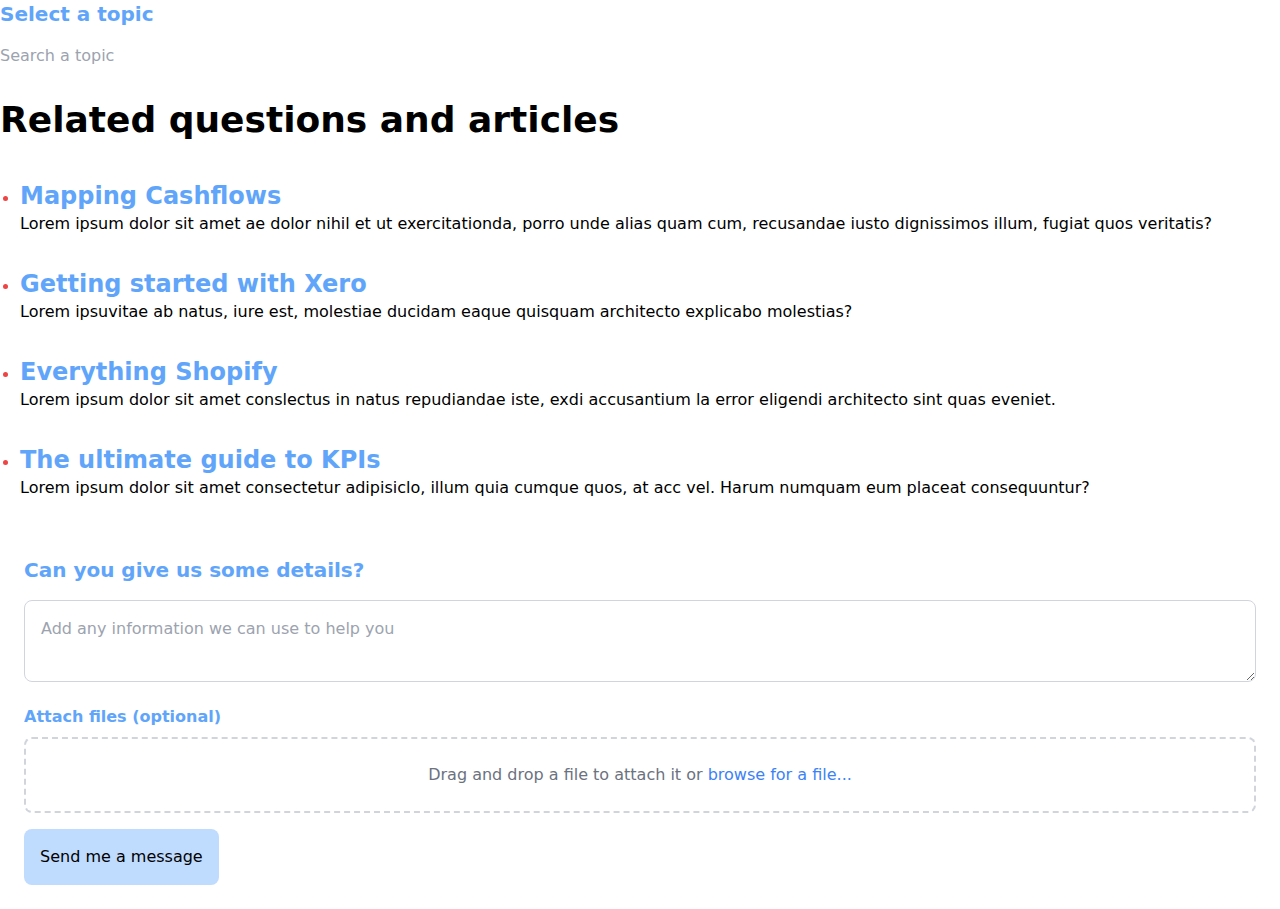
==== index.html @ 9aa62eac "okay good" ====
<!DOCTYPE html>
<html lang="en">
  <head>
    <meta charset="UTF-8" />
    <meta name="viewport" content="width=device-width, initial-scale=1.0" />
    <title>Document</title>
    <link href="./output.css" rel="stylesheet" />
  </head>
  <body>
    <div class="mb-8">
      <h2 class="text-xl font-bold mb-4 text-blue-400">Select a topic</h2>
      <input type="text" placeholder="Search a topic" class="text-blue-400 w-full border-grey"/>
    </div>
    <div class="mb-8">
      <h2 class="text-4xl font-bold mb-10">Related questions and articles</h2>
      <ul class="list-disc mt-4 pl-5 space-y-8 text-red-500">
        <li>
          <h2 class="text-2xl text-blue-400 font-bold">Mapping Cashflows</h2>
          <p class="text-black">Lorem ipsum dolor sit amet ae dolor nihil et ut exercitationda, porro unde alias quam cum, recusandae iusto dignissimos illum, fugiat quos veritatis?</p>
        </li>
        <li>
          <h2 class="text-2xl text-blue-400 font-bold">
            Getting started with Xero
          </h2>
          <p class="text-black">Lorem ipsuvitae ab natus, iure est, molestiae ducidam eaque quisquam architecto explicabo molestias?</p>
        </li>
        <li>
          <h2 class="text-2xl text-blue-400 font-bold">Everything Shopify</h2>
          <p class="text-black">Lorem ipsum dolor sit amet conslectus in natus repudiandae iste, exdi accusantium la error eligendi architecto sint quas eveniet.</p>
        </li>
        <li>
          <h2 class="text-2xl text-blue-400 font-bold">
            The ultimate guide to KPIs
          </h2>
          <p class="text-black">Lorem ipsum dolor sit amet consectetur adipisiclo, illum quia cumque quos, at acc vel. Harum numquam eum placeat consequuntur?</p>
        </li>
      </ul>
    </div>
    <div class="bg-white p-6 ">
        <h2 class="text-xl font-bold mb-4 text-blue-400">Can you give us some details?</h2>
        <textarea placeholder="Add any information we can use to help you" class=" w-full p-4 border border-gray-300 rounded-lg  mb-4"></textarea>
  

        <div class="mb-4">
          <label class="block text-blue-400 font-bold mb-2">Attach files (optional)</label>
          <div class="border-dashed border-2 border-gray-300 p-6 rounded-lg text-center">
            <p class="text-gray-500">Drag and drop a file to attach it or <a href="#" class="text-blue-500 hover:underline">browse for a file...</a></p>
          </div>
        </div>
        <button type="submit" class="text-bold text-black bg-blue-200 p-4 rounded-lg" >Send me a message</button>
  </body>
</html>
---- output.css ----
*, ::before, ::after {
  --tw-border-spacing-x: 0;
  --tw-border-spacing-y: 0;
  --tw-translate-x: 0;
  --tw-translate-y: 0;
  --tw-rotate: 0;
  --tw-skew-x: 0;
  --tw-skew-y: 0;
  --tw-scale-x: 1;
  --tw-scale-y: 1;
  --tw-pan-x:  ;
  --tw-pan-y:  ;
  --tw-pinch-zoom:  ;
  --tw-scroll-snap-strictness: proximity;
  --tw-gradient-from-position:  ;
  --tw-gradient-via-position:  ;
  --tw-gradient-to-position:  ;
  --tw-ordinal:  ;
  --tw-slashed-zero:  ;
  --tw-numeric-figure:  ;
  --tw-numeric-spacing:  ;
  --tw-numeric-fraction:  ;
  --tw-ring-inset:  ;
  --tw-ring-offset-width: 0px;
  --tw-ring-offset-color: #fff;
  --tw-ring-color: rgb(59 130 246 / 0.5);
  --tw-ring-offset-shadow: 0 0 #0000;
  --tw-ring-shadow: 0 0 #0000;
  --tw-shadow: 0 0 #0000;
  --tw-shadow-colored: 0 0 #0000;
  --tw-blur:  ;
  --tw-brightness:  ;
  --tw-contrast:  ;
  --tw-grayscale:  ;
  --tw-hue-rotate:  ;
  --tw-invert:  ;
  --tw-saturate:  ;
  --tw-sepia:  ;
  --tw-drop-shadow:  ;
  --tw-backdrop-blur:  ;
  --tw-backdrop-brightness:  ;
  --tw-backdrop-contrast:  ;
  --tw-backdrop-grayscale:  ;
  --tw-backdrop-hue-rotate:  ;
  --tw-backdrop-invert:  ;
  --tw-backdrop-opacity:  ;
  --tw-backdrop-saturate:  ;
  --tw-backdrop-sepia:  ;
  --tw-contain-size:  ;
  --tw-contain-layout:  ;
  --tw-contain-paint:  ;
  --tw-contain-style:  ;
}

::backdrop {
  --tw-border-spacing-x: 0;
  --tw-border-spacing-y: 0;
  --tw-translate-x: 0;
  --tw-translate-y: 0;
  --tw-rotate: 0;
  --tw-skew-x: 0;
  --tw-skew-y: 0;
  --tw-scale-x: 1;
  --tw-scale-y: 1;
  --tw-pan-x:  ;
  --tw-pan-y:  ;
  --tw-pinch-zoom:  ;
  --tw-scroll-snap-strictness: proximity;
  --tw-gradient-from-position:  ;
  --tw-gradient-via-position:  ;
  --tw-gradient-to-position:  ;
  --tw-ordinal:  ;
  --tw-slashed-zero:  ;
  --tw-numeric-figure:  ;
  --tw-numeric-spacing:  ;
  --tw-numeric-fraction:  ;
  --tw-ring-inset:  ;
  --tw-ring-offset-width: 0px;
  --tw-ring-offset-color: #fff;
  --tw-ring-color: rgb(59 130 246 / 0.5);
  --tw-ring-offset-shadow: 0 0 #0000;
  --tw-ring-shadow: 0 0 #0000;
  --tw-shadow: 0 0 #0000;
  --tw-shadow-colored: 0 0 #0000;
  --tw-blur:  ;
  --tw-brightness:  ;
  --tw-contrast:  ;
  --tw-grayscale:  ;
  --tw-hue-rotate:  ;
  --tw-invert:  ;
  --tw-saturate:  ;
  --tw-sepia:  ;
  --tw-drop-shadow:  ;
  --tw-backdrop-blur:  ;
  --tw-backdrop-brightness:  ;
  --tw-backdrop-contrast:  ;
  --tw-backdrop-grayscale:  ;
  --tw-backdrop-hue-rotate:  ;
  --tw-backdrop-invert:  ;
  --tw-backdrop-opacity:  ;
  --tw-backdrop-saturate:  ;
  --tw-backdrop-sepia:  ;
  --tw-contain-size:  ;
  --tw-contain-layout:  ;
  --tw-contain-paint:  ;
  --tw-contain-style:  ;
}

/*
! tailwindcss v3.4.14 | MIT License | https://tailwindcss.com
*/

/*
1. Prevent padding and border from affecting element width. (https://github.com/mozdevs/cssremedy/issues/4)
2. Allow adding a border to an element by just adding a border-width. (https://github.com/tailwindcss/tailwindcss/pull/116)
*/

*,
::before,
::after {
  box-sizing: border-box;
  /* 1 */
  border-width: 0;
  /* 2 */
  border-style: solid;
  /* 2 */
  border-color: #e5e7eb;
  /* 2 */
}

::before,
::after {
  --tw-content: '';
}

/*
1. Use a consistent sensible line-height in all browsers.
2. Prevent adjustments of font size after orientation changes in iOS.
3. Use a more readable tab size.
4. Use the user's configured `sans` font-family by default.
5. Use the user's configured `sans` font-feature-settings by default.
6. Use the user's configured `sans` font-variation-settings by default.
7. Disable tap highlights on iOS
*/

html,
:host {
  line-height: 1.5;
  /* 1 */
  -webkit-text-size-adjust: 100%;
  /* 2 */
  -moz-tab-size: 4;
  /* 3 */
  -o-tab-size: 4;
     tab-size: 4;
  /* 3 */
  font-family: ui-sans-serif, system-ui, sans-serif, "Apple Color Emoji", "Segoe UI Emoji", "Segoe UI Symbol", "Noto Color Emoji";
  /* 4 */
  font-feature-settings: normal;
  /* 5 */
  font-variation-settings: normal;
  /* 6 */
  -webkit-tap-highlight-color: transparent;
  /* 7 */
}

/*
1. Remove the margin in all browsers.
2. Inherit line-height from `html` so users can set them as a class directly on the `html` element.
*/

body {
  margin: 0;
  /* 1 */
  line-height: inherit;
  /* 2 */
}

/*
1. Add the correct height in Firefox.
2. Correct the inheritance of border color in Firefox. (https://bugzilla.mozilla.org/show_bug.cgi?id=190655)
3. Ensure horizontal rules are visible by default.
*/

hr {
  height: 0;
  /* 1 */
  color: inherit;
  /* 2 */
  border-top-width: 1px;
  /* 3 */
}

/*
Add the correct text decoration in Chrome, Edge, and Safari.
*/

abbr:where([title]) {
  -webkit-text-decoration: underline dotted;
          text-decoration: underline dotted;
}

/*
Remove the default font size and weight for headings.
*/

h1,
h2,
h3,
h4,
h5,
h6 {
  font-size: inherit;
  font-weight: inherit;
}

/*
Reset links to optimize for opt-in styling instead of opt-out.
*/

a {
  color: inherit;
  text-decoration: inherit;
}

/*
Add the correct font weight in Edge and Safari.
*/

b,
strong {
  font-weight: bolder;
}

/*
1. Use the user's configured `mono` font-family by default.
2. Use the user's configured `mono` font-feature-settings by default.
3. Use the user's configured `mono` font-variation-settings by default.
4. Correct the odd `em` font sizing in all browsers.
*/

code,
kbd,
samp,
pre {
  font-family: ui-monospace, SFMono-Regular, Menlo, Monaco, Consolas, "Liberation Mono", "Courier New", monospace;
  /* 1 */
  font-feature-settings: normal;
  /* 2 */
  font-variation-settings: normal;
  /* 3 */
  font-size: 1em;
  /* 4 */
}

/*
Add the correct font size in all browsers.
*/

small {
  font-size: 80%;
}

/*
Prevent `sub` and `sup` elements from affecting the line height in all browsers.
*/

sub,
sup {
  font-size: 75%;
  line-height: 0;
  position: relative;
  vertical-align: baseline;
}

sub {
  bottom: -0.25em;
}

sup {
  top: -0.5em;
}

/*
1. Remove text indentation from table contents in Chrome and Safari. (https://bugs.chromium.org/p/chromium/issues/detail?id=999088, https://bugs.webkit.org/show_bug.cgi?id=201297)
2. Correct table border color inheritance in all Chrome and Safari. (https://bugs.chromium.org/p/chromium/issues/detail?id=935729, https://bugs.webkit.org/show_bug.cgi?id=195016)
3. Remove gaps between table borders by default.
*/

table {
  text-indent: 0;
  /* 1 */
  border-color: inherit;
  /* 2 */
  border-collapse: collapse;
  /* 3 */
}

/*
1. Change the font styles in all browsers.
2. Remove the margin in Firefox and Safari.
3. Remove default padding in all browsers.
*/

button,
input,
optgroup,
select,
textarea {
  font-family: inherit;
  /* 1 */
  font-feature-settings: inherit;
  /* 1 */
  font-variation-settings: inherit;
  /* 1 */
  font-size: 100%;
  /* 1 */
  font-weight: inherit;
  /* 1 */
  line-height: inherit;
  /* 1 */
  letter-spacing: inherit;
  /* 1 */
  color: inherit;
  /* 1 */
  margin: 0;
  /* 2 */
  padding: 0;
  /* 3 */
}

/*
Remove the inheritance of text transform in Edge and Firefox.
*/

button,
select {
  text-transform: none;
}

/*
1. Correct the inability to style clickable types in iOS and Safari.
2. Remove default button styles.
*/

button,
input:where([type='button']),
input:where([type='reset']),
input:where([type='submit']) {
  -webkit-appearance: button;
  /* 1 */
  background-color: transparent;
  /* 2 */
  background-image: none;
  /* 2 */
}

/*
Use the modern Firefox focus style for all focusable elements.
*/

:-moz-focusring {
  outline: auto;
}

/*
Remove the additional `:invalid` styles in Firefox. (https://github.com/mozilla/gecko-dev/blob/2f9eacd9d3d995c937b4251a5557d95d494c9be1/layout/style/res/forms.css#L728-L737)
*/

:-moz-ui-invalid {
  box-shadow: none;
}

/*
Add the correct vertical alignment in Chrome and Firefox.
*/

progress {
  vertical-align: baseline;
}

/*
Correct the cursor style of increment and decrement buttons in Safari.
*/

::-webkit-inner-spin-button,
::-webkit-outer-spin-button {
  height: auto;
}

/*
1. Correct the odd appearance in Chrome and Safari.
2. Correct the outline style in Safari.
*/

[type='search'] {
  -webkit-appearance: textfield;
  /* 1 */
  outline-offset: -2px;
  /* 2 */
}

/*
Remove the inner padding in Chrome and Safari on macOS.
*/

::-webkit-search-decoration {
  -webkit-appearance: none;
}

/*
1. Correct the inability to style clickable types in iOS and Safari.
2. Change font properties to `inherit` in Safari.
*/

::-webkit-file-upload-button {
  -webkit-appearance: button;
  /* 1 */
  font: inherit;
  /* 2 */
}

/*
Add the correct display in Chrome and Safari.
*/

summary {
  display: list-item;
}

/*
Removes the default spacing and border for appropriate elements.
*/

blockquote,
dl,
dd,
h1,
h2,
h3,
h4,
h5,
h6,
hr,
figure,
p,
pre {
  margin: 0;
}

fieldset {
  margin: 0;
  padding: 0;
}

legend {
  padding: 0;
}

ol,
ul,
menu {
  list-style: none;
  margin: 0;
  padding: 0;
}

/*
Reset default styling for dialogs.
*/

dialog {
  padding: 0;
}

/*
Prevent resizing textareas horizontally by default.
*/

textarea {
  resize: vertical;
}

/*
1. Reset the default placeholder opacity in Firefox. (https://github.com/tailwindlabs/tailwindcss/issues/3300)
2. Set the default placeholder color to the user's configured gray 400 color.
*/

input::-moz-placeholder, textarea::-moz-placeholder {
  opacity: 1;
  /* 1 */
  color: #9ca3af;
  /* 2 */
}

input::placeholder,
textarea::placeholder {
  opacity: 1;
  /* 1 */
  color: #9ca3af;
  /* 2 */
}

/*
Set the default cursor for buttons.
*/

button,
[role="button"] {
  cursor: pointer;
}

/*
Make sure disabled buttons don't get the pointer cursor.
*/

:disabled {
  cursor: default;
}

/*
1. Make replaced elements `display: block` by default. (https://github.com/mozdevs/cssremedy/issues/14)
2. Add `vertical-align: middle` to align replaced elements more sensibly by default. (https://github.com/jensimmons/cssremedy/issues/14#issuecomment-634934210)
   This can trigger a poorly considered lint error in some tools but is included by design.
*/

img,
svg,
video,
canvas,
audio,
iframe,
embed,
object {
  display: block;
  /* 1 */
  vertical-align: middle;
  /* 2 */
}

/*
Constrain images and videos to the parent width and preserve their intrinsic aspect ratio. (https://github.com/mozdevs/cssremedy/issues/14)
*/

img,
video {
  max-width: 100%;
  height: auto;
}

/* Make elements with the HTML hidden attribute stay hidden by default */

[hidden]:where(:not([hidden="until-found"])) {
  display: none;
}

.mb-8 {
  margin-bottom: 2rem;
}

.mb-4 {
  margin-bottom: 1rem;
}

.mb-6 {
  margin-bottom: 1.5rem;
}

.mb-3 {
  margin-bottom: 0.75rem;
}

.mb-5 {
  margin-bottom: 1.25rem;
}

.mb-10 {
  margin-bottom: 2.5rem;
}

.mt-4 {
  margin-top: 1rem;
}

.mb-2 {
  margin-bottom: 0.5rem;
}

.block {
  display: block;
}

.w-full {
  width: 100%;
}

.w-\[20vw\] {
  width: 20vw;
}

.list-disc {
  list-style-type: disc;
}

.space-y-2 > :not([hidden]) ~ :not([hidden]) {
  --tw-space-y-reverse: 0;
  margin-top: calc(0.5rem * calc(1 - var(--tw-space-y-reverse)));
  margin-bottom: calc(0.5rem * var(--tw-space-y-reverse));
}

.space-y-4 > :not([hidden]) ~ :not([hidden]) {
  --tw-space-y-reverse: 0;
  margin-top: calc(1rem * calc(1 - var(--tw-space-y-reverse)));
  margin-bottom: calc(1rem * var(--tw-space-y-reverse));
}

.space-y-6 > :not([hidden]) ~ :not([hidden]) {
  --tw-space-y-reverse: 0;
  margin-top: calc(1.5rem * calc(1 - var(--tw-space-y-reverse)));
  margin-bottom: calc(1.5rem * var(--tw-space-y-reverse));
}

.space-y-8 > :not([hidden]) ~ :not([hidden]) {
  --tw-space-y-reverse: 0;
  margin-top: calc(2rem * calc(1 - var(--tw-space-y-reverse)));
  margin-bottom: calc(2rem * var(--tw-space-y-reverse));
}

.rounded-lg {
  border-radius: 0.5rem;
}

.border {
  border-width: 1px;
}

.border-2 {
  border-width: 2px;
}

.border-dashed {
  border-style: dashed;
}

.border-gray-300 {
  --tw-border-opacity: 1;
  border-color: rgb(209 213 219 / var(--tw-border-opacity));
}

.bg-white {
  --tw-bg-opacity: 1;
  background-color: rgb(255 255 255 / var(--tw-bg-opacity));
}

.bg-blue-500 {
  --tw-bg-opacity: 1;
  background-color: rgb(59 130 246 / var(--tw-bg-opacity));
}

.bg-blue-100 {
  --tw-bg-opacity: 1;
  background-color: rgb(219 234 254 / var(--tw-bg-opacity));
}

.bg-blue-200 {
  --tw-bg-opacity: 1;
  background-color: rgb(191 219 254 / var(--tw-bg-opacity));
}

.p-4 {
  padding: 1rem;
}

.p-6 {
  padding: 1.5rem;
}

.pl-5 {
  padding-left: 1.25rem;
}

.text-center {
  text-align: center;
}

.text-\[10vw\] {
  font-size: 10vw;
}

.text-4xl {
  font-size: 2.25rem;
  line-height: 2.5rem;
}

.text-2xl {
  font-size: 1.5rem;
  line-height: 2rem;
}

.text-xl {
  font-size: 1.25rem;
  line-height: 1.75rem;
}

.text-3xl {
  font-size: 1.875rem;
  line-height: 2.25rem;
}

.font-bold {
  font-weight: 700;
}

.text-blue-500 {
  --tw-text-opacity: 1;
  color: rgb(59 130 246 / var(--tw-text-opacity));
}

.text-blue-700 {
  --tw-text-opacity: 1;
  color: rgb(29 78 216 / var(--tw-text-opacity));
}

.text-red-500 {
  --tw-text-opacity: 1;
  color: rgb(239 68 68 / var(--tw-text-opacity));
}

.text-gray-500 {
  --tw-text-opacity: 1;
  color: rgb(107 114 128 / var(--tw-text-opacity));
}

.text-gray-700 {
  --tw-text-opacity: 1;
  color: rgb(55 65 81 / var(--tw-text-opacity));
}

.text-black {
  --tw-text-opacity: 1;
  color: rgb(0 0 0 / var(--tw-text-opacity));
}

.text-blue-400 {
  --tw-text-opacity: 1;
  color: rgb(96 165 250 / var(--tw-text-opacity));
}

.hover\:underline:hover {
  text-decoration-line: underline;
}

.focus\:outline-none:focus {
  outline: 2px solid transparent;
  outline-offset: 2px;
}

.focus\:ring-2:focus {
  --tw-ring-offset-shadow: var(--tw-ring-inset) 0 0 0 var(--tw-ring-offset-width) var(--tw-ring-offset-color);
  --tw-ring-shadow: var(--tw-ring-inset) 0 0 0 calc(2px + var(--tw-ring-offset-width)) var(--tw-ring-color);
  box-shadow: var(--tw-ring-offset-shadow), var(--tw-ring-shadow), var(--tw-shadow, 0 0 #0000);
}

.focus\:ring-blue-500:focus {
  --tw-ring-opacity: 1;
  --tw-ring-color: rgb(59 130 246 / var(--tw-ring-opacity));
}
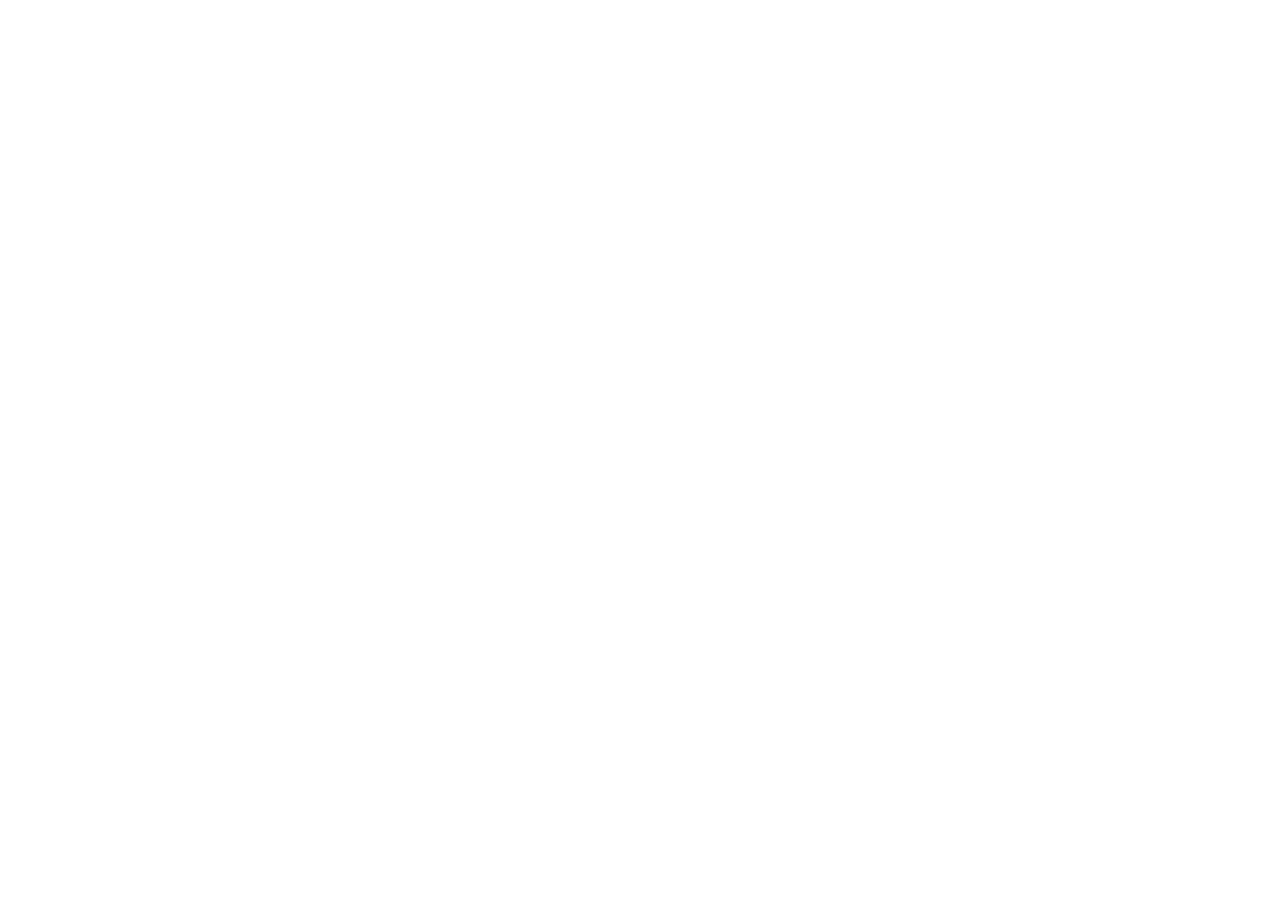
==== commit d67bc2a2: "commit all" ====
--- a/index.html
+++ b/index.html
@@ -1,52 +1,13 @@
-<!DOCTYPE html>
+<!doctype html>
 <html lang="en">
   <head>
     <meta charset="UTF-8" />
+    <link rel="icon" type="image/svg+xml" href="/vite.svg" />
     <meta name="viewport" content="width=device-width, initial-scale=1.0" />
-    <title>Document</title>
-    <link href="./output.css" rel="stylesheet" />
+    <title>Vite + React</title>
   </head>
   <body>
-    <div class="mb-8">
-      <h2 class="text-xl font-bold mb-4 text-blue-400">Select a topic</h2>
-      <input type="text" placeholder="Search a topic" class="text-blue-400 w-full border-grey"/>
-    </div>
-    <div class="mb-8">
-      <h2 class="text-4xl font-bold mb-10">Related questions and articles</h2>
-      <ul class="list-disc mt-4 pl-5 space-y-8 text-red-500">
-        <li>
-          <h2 class="text-2xl text-blue-400 font-bold">Mapping Cashflows</h2>
-          <p class="text-black">Lorem ipsum dolor sit amet ae dolor nihil et ut exercitationda, porro unde alias quam cum, recusandae iusto dignissimos illum, fugiat quos veritatis?</p>
-        </li>
-        <li>
-          <h2 class="text-2xl text-blue-400 font-bold">
-            Getting started with Xero
-          </h2>
-          <p class="text-black">Lorem ipsuvitae ab natus, iure est, molestiae ducidam eaque quisquam architecto explicabo molestias?</p>
-        </li>
-        <li>
-          <h2 class="text-2xl text-blue-400 font-bold">Everything Shopify</h2>
-          <p class="text-black">Lorem ipsum dolor sit amet conslectus in natus repudiandae iste, exdi accusantium la error eligendi architecto sint quas eveniet.</p>
-        </li>
-        <li>
-          <h2 class="text-2xl text-blue-400 font-bold">
-            The ultimate guide to KPIs
-          </h2>
-          <p class="text-black">Lorem ipsum dolor sit amet consectetur adipisiclo, illum quia cumque quos, at acc vel. Harum numquam eum placeat consequuntur?</p>
-        </li>
-      </ul>
-    </div>
-    <div class="bg-white p-6 ">
-        <h2 class="text-xl font-bold mb-4 text-blue-400">Can you give us some details?</h2>
-        <textarea placeholder="Add any information we can use to help you" class=" w-full p-4 border border-gray-300 rounded-lg  mb-4"></textarea>
-  
-
-        <div class="mb-4">
-          <label class="block text-blue-400 font-bold mb-2">Attach files (optional)</label>
-          <div class="border-dashed border-2 border-gray-300 p-6 rounded-lg text-center">
-            <p class="text-gray-500">Drag and drop a file to attach it or <a href="#" class="text-blue-500 hover:underline">browse for a file...</a></p>
-          </div>
-        </div>
-        <button type="submit" class="text-bold text-black bg-blue-200 p-4 rounded-lg" >Send me a message</button>
+    <div id="root"></div>
+    <script type="module" src="/src/main.jsx"></script>
   </body>
 </html>
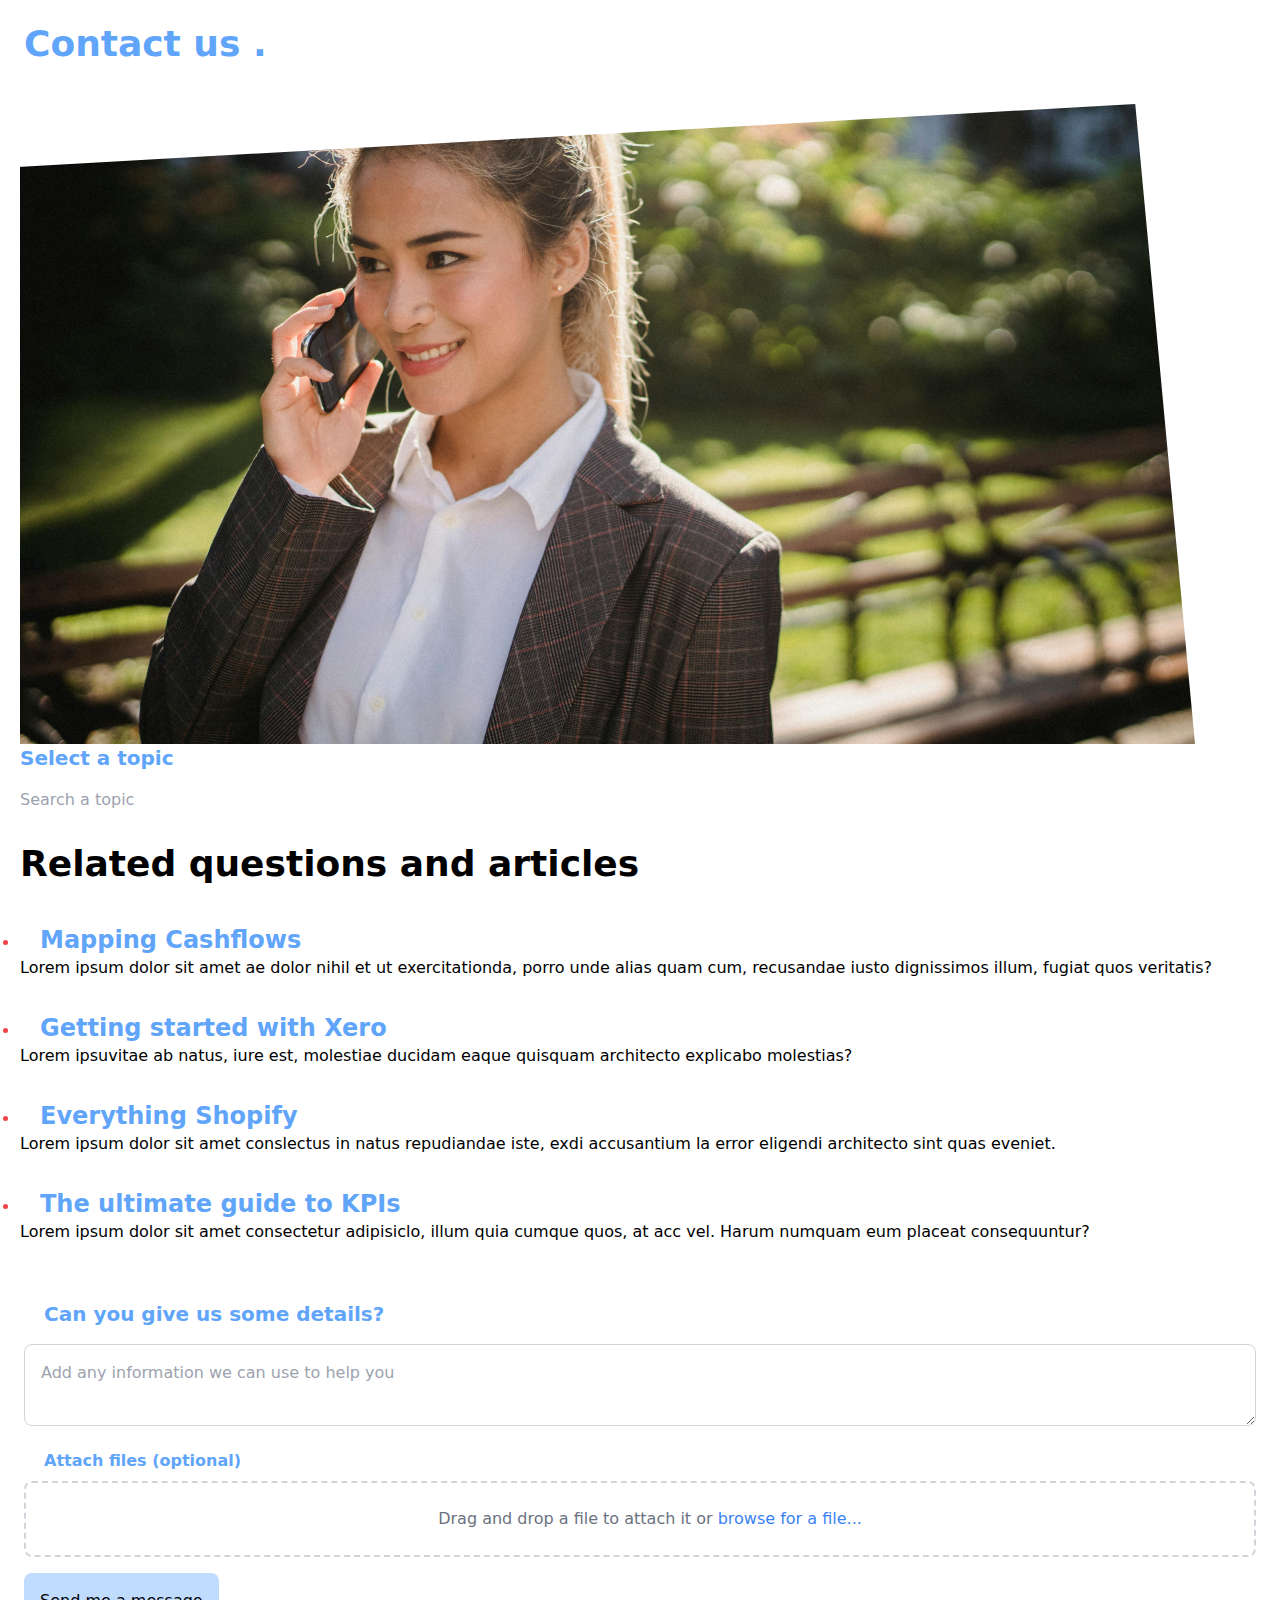
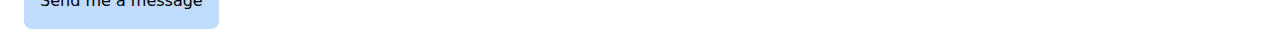
==== commit b08e6b0e: "new-code-updated" ====
--- a/index.html
+++ b/index.html
@@ -1,13 +1,64 @@
-<!doctype html>
+<!DOCTYPE html>
 <html lang="en">
   <head>
     <meta charset="UTF-8" />
-    <link rel="icon" type="image/svg+xml" href="/vite.svg" />
     <meta name="viewport" content="width=device-width, initial-scale=1.0" />
-    <title>Vite + React</title>
+    <title>Document</title>
+    <link href="./output.css" rel="stylesheet" />
   </head>
+  <style>
+    .clip-custom{
+        clip-path:
+        polygon(0% 10%, 95% 0%, 100% 100%, 0% 100%);
+    }
+</style>
   <body>
-    <div id="root"></div>
-    <script type="module" src="/src/main.jsx"></script>
+    <div class="container mx-auto p-6">
+      <h1 class="text-4xl md:text-2xl font-bold text-blue-400">Contact us <span class="text-red-200">.</span></h1>
+  </div>
+
+  <img src="/Smiling Woman On Phone 1.png"
+  alt="Contact Us Image" class="mt-4 mx-auto w-[vw-50] pl-5 h-48 object-cover clip-custom ">
+    <div class="mb-8">
+      <h2 class="text-xl font-bold mb-4 text-blue-400 pl-5 mt-5">Select a topic</h2>
+      <input type="text" placeholder="Search a topic" class="text-blue-400 w-full border-grey pl-5"/>
+    </div>
+    <div class="mb-8">
+      <h2 class="text-4xl font-bold mb-10 pl-5">Related questions and articles</h2>
+      <ul class="list-disc mt-4 pl-5 space-y-8 text-red-500">
+        <li>
+          <h2 class="text-2xl text-blue-400 font-bold pl-5">Mapping Cashflows</h2>
+          <p class="text-black">Lorem ipsum dolor sit amet ae dolor nihil et ut exercitationda, porro unde alias quam cum, recusandae iusto dignissimos illum, fugiat quos veritatis?</p>
+        </li>
+        <li>
+          <h2 class="text-2xl text-blue-400 pl-5 font-bold">
+            Getting started with Xero
+          </h2>
+          <p class="text-black">Lorem ipsuvitae ab natus, iure est, molestiae ducidam eaque quisquam architecto explicabo molestias?</p>
+        </li>
+        <li>
+          <h2 class="text-2xl text-blue-400 font-bold pl-5">Everything Shopify</h2>
+          <p class="text-black">Lorem ipsum dolor sit amet conslectus in natus repudiandae iste, exdi accusantium la error eligendi architecto sint quas eveniet.</p>
+        </li>
+        <li>
+          <h2 class="text-2xl text-blue-400 font-bold pl-5">
+            The ultimate guide to KPIs
+          </h2>
+          <p class="text-black">Lorem ipsum dolor sit amet consectetur adipisiclo, illum quia cumque quos, at acc vel. Harum numquam eum placeat consequuntur?</p>
+        </li>
+      </ul>
+    </div>
+    <div class="bg-white p-6 ">
+        <h2 class="text-xl font-bold mb-4 text-blue-400 pl-5">Can you give us some details?</h2>
+        <textarea placeholder="Add any information we can use to help you" class=" w-full p-4 border border-gray-300 rounded-lg  mb-4"></textarea>
+  
+
+        <div class="mb-4">
+          <label class="block text-blue-400 font-bold mb-2 pl-5">Attach files (optional)</label>
+          <div class="border-dashed border-2 border-gray-300 p-6 rounded-lg text-center">
+            <p class="text-gray-500 pl-5">Drag and drop a file to attach it or <a href="#" class="text-blue-500 hover:underline">browse for a file...</a></p>
+          </div>
+        </div>
+        <button type="submit" class="text-bold text-black bg-blue-200 p-4 rounded-lg" >Send me a message</button>
   </body>
 </html>
--- a/output.css
+++ b/output.css
@@ -0,0 +1,767 @@
+*, ::before, ::after {
+  --tw-border-spacing-x: 0;
+  --tw-border-spacing-y: 0;
+  --tw-translate-x: 0;
+  --tw-translate-y: 0;
+  --tw-rotate: 0;
+  --tw-skew-x: 0;
+  --tw-skew-y: 0;
+  --tw-scale-x: 1;
+  --tw-scale-y: 1;
+  --tw-pan-x:  ;
+  --tw-pan-y:  ;
+  --tw-pinch-zoom:  ;
+  --tw-scroll-snap-strictness: proximity;
+  --tw-gradient-from-position:  ;
+  --tw-gradient-via-position:  ;
+  --tw-gradient-to-position:  ;
+  --tw-ordinal:  ;
+  --tw-slashed-zero:  ;
+  --tw-numeric-figure:  ;
+  --tw-numeric-spacing:  ;
+  --tw-numeric-fraction:  ;
+  --tw-ring-inset:  ;
+  --tw-ring-offset-width: 0px;
+  --tw-ring-offset-color: #fff;
+  --tw-ring-color: rgb(59 130 246 / 0.5);
+  --tw-ring-offset-shadow: 0 0 #0000;
+  --tw-ring-shadow: 0 0 #0000;
+  --tw-shadow: 0 0 #0000;
+  --tw-shadow-colored: 0 0 #0000;
+  --tw-blur:  ;
+  --tw-brightness:  ;
+  --tw-contrast:  ;
+  --tw-grayscale:  ;
+  --tw-hue-rotate:  ;
+  --tw-invert:  ;
+  --tw-saturate:  ;
+  --tw-sepia:  ;
+  --tw-drop-shadow:  ;
+  --tw-backdrop-blur:  ;
+  --tw-backdrop-brightness:  ;
+  --tw-backdrop-contrast:  ;
+  --tw-backdrop-grayscale:  ;
+  --tw-backdrop-hue-rotate:  ;
+  --tw-backdrop-invert:  ;
+  --tw-backdrop-opacity:  ;
+  --tw-backdrop-saturate:  ;
+  --tw-backdrop-sepia:  ;
+  --tw-contain-size:  ;
+  --tw-contain-layout:  ;
+  --tw-contain-paint:  ;
+  --tw-contain-style:  ;
+}
+
+::backdrop {
+  --tw-border-spacing-x: 0;
+  --tw-border-spacing-y: 0;
+  --tw-translate-x: 0;
+  --tw-translate-y: 0;
+  --tw-rotate: 0;
+  --tw-skew-x: 0;
+  --tw-skew-y: 0;
+  --tw-scale-x: 1;
+  --tw-scale-y: 1;
+  --tw-pan-x:  ;
+  --tw-pan-y:  ;
+  --tw-pinch-zoom:  ;
+  --tw-scroll-snap-strictness: proximity;
+  --tw-gradient-from-position:  ;
+  --tw-gradient-via-position:  ;
+  --tw-gradient-to-position:  ;
+  --tw-ordinal:  ;
+  --tw-slashed-zero:  ;
+  --tw-numeric-figure:  ;
+  --tw-numeric-spacing:  ;
+  --tw-numeric-fraction:  ;
+  --tw-ring-inset:  ;
+  --tw-ring-offset-width: 0px;
+  --tw-ring-offset-color: #fff;
+  --tw-ring-color: rgb(59 130 246 / 0.5);
+  --tw-ring-offset-shadow: 0 0 #0000;
+  --tw-ring-shadow: 0 0 #0000;
+  --tw-shadow: 0 0 #0000;
+  --tw-shadow-colored: 0 0 #0000;
+  --tw-blur:  ;
+  --tw-brightness:  ;
+  --tw-contrast:  ;
+  --tw-grayscale:  ;
+  --tw-hue-rotate:  ;
+  --tw-invert:  ;
+  --tw-saturate:  ;
+  --tw-sepia:  ;
+  --tw-drop-shadow:  ;
+  --tw-backdrop-blur:  ;
+  --tw-backdrop-brightness:  ;
+  --tw-backdrop-contrast:  ;
+  --tw-backdrop-grayscale:  ;
+  --tw-backdrop-hue-rotate:  ;
+  --tw-backdrop-invert:  ;
+  --tw-backdrop-opacity:  ;
+  --tw-backdrop-saturate:  ;
+  --tw-backdrop-sepia:  ;
+  --tw-contain-size:  ;
+  --tw-contain-layout:  ;
+  --tw-contain-paint:  ;
+  --tw-contain-style:  ;
+}
+
+/*
+! tailwindcss v3.4.14 | MIT License | https://tailwindcss.com
+*/
+
+/*
+1. Prevent padding and border from affecting element width. (https://github.com/mozdevs/cssremedy/issues/4)
+2. Allow adding a border to an element by just adding a border-width. (https://github.com/tailwindcss/tailwindcss/pull/116)
+*/
+
+*,
+::before,
+::after {
+  box-sizing: border-box;
+  /* 1 */
+  border-width: 0;
+  /* 2 */
+  border-style: solid;
+  /* 2 */
+  border-color: #e5e7eb;
+  /* 2 */
+}
+
+::before,
+::after {
+  --tw-content: '';
+}
+
+/*
+1. Use a consistent sensible line-height in all browsers.
+2. Prevent adjustments of font size after orientation changes in iOS.
+3. Use a more readable tab size.
+4. Use the user's configured `sans` font-family by default.
+5. Use the user's configured `sans` font-feature-settings by default.
+6. Use the user's configured `sans` font-variation-settings by default.
+7. Disable tap highlights on iOS
+*/
+
+html,
+:host {
+  line-height: 1.5;
+  /* 1 */
+  -webkit-text-size-adjust: 100%;
+  /* 2 */
+  -moz-tab-size: 4;
+  /* 3 */
+  -o-tab-size: 4;
+     tab-size: 4;
+  /* 3 */
+  font-family: ui-sans-serif, system-ui, sans-serif, "Apple Color Emoji", "Segoe UI Emoji", "Segoe UI Symbol", "Noto Color Emoji";
+  /* 4 */
+  font-feature-settings: normal;
+  /* 5 */
+  font-variation-settings: normal;
+  /* 6 */
+  -webkit-tap-highlight-color: transparent;
+  /* 7 */
+}
+
+/*
+1. Remove the margin in all browsers.
+2. Inherit line-height from `html` so users can set them as a class directly on the `html` element.
+*/
+
+body {
+  margin: 0;
+  /* 1 */
+  line-height: inherit;
+  /* 2 */
+}
+
+/*
+1. Add the correct height in Firefox.
+2. Correct the inheritance of border color in Firefox. (https://bugzilla.mozilla.org/show_bug.cgi?id=190655)
+3. Ensure horizontal rules are visible by default.
+*/
+
+hr {
+  height: 0;
+  /* 1 */
+  color: inherit;
+  /* 2 */
+  border-top-width: 1px;
+  /* 3 */
+}
+
+/*
+Add the correct text decoration in Chrome, Edge, and Safari.
+*/
+
+abbr:where([title]) {
+  -webkit-text-decoration: underline dotted;
+          text-decoration: underline dotted;
+}
+
+/*
+Remove the default font size and weight for headings.
+*/
+
+h1,
+h2,
+h3,
+h4,
+h5,
+h6 {
+  font-size: inherit;
+  font-weight: inherit;
+}
+
+/*
+Reset links to optimize for opt-in styling instead of opt-out.
+*/
+
+a {
+  color: inherit;
+  text-decoration: inherit;
+}
+
+/*
+Add the correct font weight in Edge and Safari.
+*/
+
+b,
+strong {
+  font-weight: bolder;
+}
+
+/*
+1. Use the user's configured `mono` font-family by default.
+2. Use the user's configured `mono` font-feature-settings by default.
+3. Use the user's configured `mono` font-variation-settings by default.
+4. Correct the odd `em` font sizing in all browsers.
+*/
+
+code,
+kbd,
+samp,
+pre {
+  font-family: ui-monospace, SFMono-Regular, Menlo, Monaco, Consolas, "Liberation Mono", "Courier New", monospace;
+  /* 1 */
+  font-feature-settings: normal;
+  /* 2 */
+  font-variation-settings: normal;
+  /* 3 */
+  font-size: 1em;
+  /* 4 */
+}
+
+/*
+Add the correct font size in all browsers.
+*/
+
+small {
+  font-size: 80%;
+}
+
+/*
+Prevent `sub` and `sup` elements from affecting the line height in all browsers.
+*/
+
+sub,
+sup {
+  font-size: 75%;
+  line-height: 0;
+  position: relative;
+  vertical-align: baseline;
+}
+
+sub {
+  bottom: -0.25em;
+}
+
+sup {
+  top: -0.5em;
+}
+
+/*
+1. Remove text indentation from table contents in Chrome and Safari. (https://bugs.chromium.org/p/chromium/issues/detail?id=999088, https://bugs.webkit.org/show_bug.cgi?id=201297)
+2. Correct table border color inheritance in all Chrome and Safari. (https://bugs.chromium.org/p/chromium/issues/detail?id=935729, https://bugs.webkit.org/show_bug.cgi?id=195016)
+3. Remove gaps between table borders by default.
+*/
+
+table {
+  text-indent: 0;
+  /* 1 */
+  border-color: inherit;
+  /* 2 */
+  border-collapse: collapse;
+  /* 3 */
+}
+
+/*
+1. Change the font styles in all browsers.
+2. Remove the margin in Firefox and Safari.
+3. Remove default padding in all browsers.
+*/
+
+button,
+input,
+optgroup,
+select,
+textarea {
+  font-family: inherit;
+  /* 1 */
+  font-feature-settings: inherit;
+  /* 1 */
+  font-variation-settings: inherit;
+  /* 1 */
+  font-size: 100%;
+  /* 1 */
+  font-weight: inherit;
+  /* 1 */
+  line-height: inherit;
+  /* 1 */
+  letter-spacing: inherit;
+  /* 1 */
+  color: inherit;
+  /* 1 */
+  margin: 0;
+  /* 2 */
+  padding: 0;
+  /* 3 */
+}
+
+/*
+Remove the inheritance of text transform in Edge and Firefox.
+*/
+
+button,
+select {
+  text-transform: none;
+}
+
+/*
+1. Correct the inability to style clickable types in iOS and Safari.
+2. Remove default button styles.
+*/
+
+button,
+input:where([type='button']),
+input:where([type='reset']),
+input:where([type='submit']) {
+  -webkit-appearance: button;
+  /* 1 */
+  background-color: transparent;
+  /* 2 */
+  background-image: none;
+  /* 2 */
+}
+
+/*
+Use the modern Firefox focus style for all focusable elements.
+*/
+
+:-moz-focusring {
+  outline: auto;
+}
+
+/*
+Remove the additional `:invalid` styles in Firefox. (https://github.com/mozilla/gecko-dev/blob/2f9eacd9d3d995c937b4251a5557d95d494c9be1/layout/style/res/forms.css#L728-L737)
+*/
+
+:-moz-ui-invalid {
+  box-shadow: none;
+}
+
+/*
+Add the correct vertical alignment in Chrome and Firefox.
+*/
+
+progress {
+  vertical-align: baseline;
+}
+
+/*
+Correct the cursor style of increment and decrement buttons in Safari.
+*/
+
+::-webkit-inner-spin-button,
+::-webkit-outer-spin-button {
+  height: auto;
+}
+
+/*
+1. Correct the odd appearance in Chrome and Safari.
+2. Correct the outline style in Safari.
+*/
+
+[type='search'] {
+  -webkit-appearance: textfield;
+  /* 1 */
+  outline-offset: -2px;
+  /* 2 */
+}
+
+/*
+Remove the inner padding in Chrome and Safari on macOS.
+*/
+
+::-webkit-search-decoration {
+  -webkit-appearance: none;
+}
+
+/*
+1. Correct the inability to style clickable types in iOS and Safari.
+2. Change font properties to `inherit` in Safari.
+*/
+
+::-webkit-file-upload-button {
+  -webkit-appearance: button;
+  /* 1 */
+  font: inherit;
+  /* 2 */
+}
+
+/*
+Add the correct display in Chrome and Safari.
+*/
+
+summary {
+  display: list-item;
+}
+
+/*
+Removes the default spacing and border for appropriate elements.
+*/
+
+blockquote,
+dl,
+dd,
+h1,
+h2,
+h3,
+h4,
+h5,
+h6,
+hr,
+figure,
+p,
+pre {
+  margin: 0;
+}
+
+fieldset {
+  margin: 0;
+  padding: 0;
+}
+
+legend {
+  padding: 0;
+}
+
+ol,
+ul,
+menu {
+  list-style: none;
+  margin: 0;
+  padding: 0;
+}
+
+/*
+Reset default styling for dialogs.
+*/
+
+dialog {
+  padding: 0;
+}
+
+/*
+Prevent resizing textareas horizontally by default.
+*/
+
+textarea {
+  resize: vertical;
+}
+
+/*
+1. Reset the default placeholder opacity in Firefox. (https://github.com/tailwindlabs/tailwindcss/issues/3300)
+2. Set the default placeholder color to the user's configured gray 400 color.
+*/
+
+input::-moz-placeholder, textarea::-moz-placeholder {
+  opacity: 1;
+  /* 1 */
+  color: #9ca3af;
+  /* 2 */
+}
+
+input::placeholder,
+textarea::placeholder {
+  opacity: 1;
+  /* 1 */
+  color: #9ca3af;
+  /* 2 */
+}
+
+/*
+Set the default cursor for buttons.
+*/
+
+button,
+[role="button"] {
+  cursor: pointer;
+}
+
+/*
+Make sure disabled buttons don't get the pointer cursor.
+*/
+
+:disabled {
+  cursor: default;
+}
+
+/*
+1. Make replaced elements `display: block` by default. (https://github.com/mozdevs/cssremedy/issues/14)
+2. Add `vertical-align: middle` to align replaced elements more sensibly by default. (https://github.com/jensimmons/cssremedy/issues/14#issuecomment-634934210)
+   This can trigger a poorly considered lint error in some tools but is included by design.
+*/
+
+img,
+svg,
+video,
+canvas,
+audio,
+iframe,
+embed,
+object {
+  display: block;
+  /* 1 */
+  vertical-align: middle;
+  /* 2 */
+}
+
+/*
+Constrain images and videos to the parent width and preserve their intrinsic aspect ratio. (https://github.com/mozdevs/cssremedy/issues/14)
+*/
+
+img,
+video {
+  max-width: 100%;
+  height: auto;
+}
+
+/* Make elements with the HTML hidden attribute stay hidden by default */
+
+[hidden]:where(:not([hidden="until-found"])) {
+  display: none;
+}
+
+.mb-8 {
+  margin-bottom: 2rem;
+}
+
+.mb-4 {
+  margin-bottom: 1rem;
+}
+
+.mb-6 {
+  margin-bottom: 1.5rem;
+}
+
+.mb-3 {
+  margin-bottom: 0.75rem;
+}
+
+.mb-5 {
+  margin-bottom: 1.25rem;
+}
+
+.mb-10 {
+  margin-bottom: 2.5rem;
+}
+
+.mt-4 {
+  margin-top: 1rem;
+}
+
+.mb-2 {
+  margin-bottom: 0.5rem;
+}
+
+.block {
+  display: block;
+}
+
+.w-full {
+  width: 100%;
+}
+
+.w-\[20vw\] {
+  width: 20vw;
+}
+
+.list-disc {
+  list-style-type: disc;
+}
+
+.space-y-2 > :not([hidden]) ~ :not([hidden]) {
+  --tw-space-y-reverse: 0;
+  margin-top: calc(0.5rem * calc(1 - var(--tw-space-y-reverse)));
+  margin-bottom: calc(0.5rem * var(--tw-space-y-reverse));
+}
+
+.space-y-4 > :not([hidden]) ~ :not([hidden]) {
+  --tw-space-y-reverse: 0;
+  margin-top: calc(1rem * calc(1 - var(--tw-space-y-reverse)));
+  margin-bottom: calc(1rem * var(--tw-space-y-reverse));
+}
+
+.space-y-6 > :not([hidden]) ~ :not([hidden]) {
+  --tw-space-y-reverse: 0;
+  margin-top: calc(1.5rem * calc(1 - var(--tw-space-y-reverse)));
+  margin-bottom: calc(1.5rem * var(--tw-space-y-reverse));
+}
+
+.space-y-8 > :not([hidden]) ~ :not([hidden]) {
+  --tw-space-y-reverse: 0;
+  margin-top: calc(2rem * calc(1 - var(--tw-space-y-reverse)));
+  margin-bottom: calc(2rem * var(--tw-space-y-reverse));
+}
+
+.rounded-lg {
+  border-radius: 0.5rem;
+}
+
+.border {
+  border-width: 1px;
+}
+
+.border-2 {
+  border-width: 2px;
+}
+
+.border-dashed {
+  border-style: dashed;
+}
+
+.border-gray-300 {
+  --tw-border-opacity: 1;
+  border-color: rgb(209 213 219 / var(--tw-border-opacity));
+}
+
+.bg-white {
+  --tw-bg-opacity: 1;
+  background-color: rgb(255 255 255 / var(--tw-bg-opacity));
+}
+
+.bg-blue-500 {
+  --tw-bg-opacity: 1;
+  background-color: rgb(59 130 246 / var(--tw-bg-opacity));
+}
+
+.bg-blue-100 {
+  --tw-bg-opacity: 1;
+  background-color: rgb(219 234 254 / var(--tw-bg-opacity));
+}
+
+.bg-blue-200 {
+  --tw-bg-opacity: 1;
+  background-color: rgb(191 219 254 / var(--tw-bg-opacity));
+}
+
+.p-4 {
+  padding: 1rem;
+}
+
+.p-6 {
+  padding: 1.5rem;
+}
+
+.pl-5 {
+  padding-left: 1.25rem;
+}
+
+.text-center {
+  text-align: center;
+}
+
+.text-\[10vw\] {
+  font-size: 10vw;
+}
+
+.text-4xl {
+  font-size: 2.25rem;
+  line-height: 2.5rem;
+}
+
+.text-2xl {
+  font-size: 1.5rem;
+  line-height: 2rem;
+}
+
+.text-xl {
+  font-size: 1.25rem;
+  line-height: 1.75rem;
+}
+
+.text-3xl {
+  font-size: 1.875rem;
+  line-height: 2.25rem;
+}
+
+.font-bold {
+  font-weight: 700;
+}
+
+.text-blue-500 {
+  --tw-text-opacity: 1;
+  color: rgb(59 130 246 / var(--tw-text-opacity));
+}
+
+.text-blue-700 {
+  --tw-text-opacity: 1;
+  color: rgb(29 78 216 / var(--tw-text-opacity));
+}
+
+.text-red-500 {
+  --tw-text-opacity: 1;
+  color: rgb(239 68 68 / var(--tw-text-opacity));
+}
+
+.text-gray-500 {
+  --tw-text-opacity: 1;
+  color: rgb(107 114 128 / var(--tw-text-opacity));
+}
+
+.text-gray-700 {
+  --tw-text-opacity: 1;
+  color: rgb(55 65 81 / var(--tw-text-opacity));
+}
+
+.text-black {
+  --tw-text-opacity: 1;
+  color: rgb(0 0 0 / var(--tw-text-opacity));
+}
+
+.text-blue-400 {
+  --tw-text-opacity: 1;
+  color: rgb(96 165 250 / var(--tw-text-opacity));
+}
+
+.hover\:underline:hover {
+  text-decoration-line: underline;
+}
+
+.focus\:outline-none:focus {
+  outline: 2px solid transparent;
+  outline-offset: 2px;
+}
+
+.focus\:ring-2:focus {
+  --tw-ring-offset-shadow: var(--tw-ring-inset) 0 0 0 var(--tw-ring-offset-width) var(--tw-ring-offset-color);
+  --tw-ring-shadow: var(--tw-ring-inset) 0 0 0 calc(2px + var(--tw-ring-offset-width)) var(--tw-ring-color);
+  box-shadow: var(--tw-ring-offset-shadow), var(--tw-ring-shadow), var(--tw-shadow, 0 0 #0000);
+}
+
+.focus\:ring-blue-500:focus {
+  --tw-ring-opacity: 1;
+  --tw-ring-color: rgb(59 130 246 / var(--tw-ring-opacity));
+}
